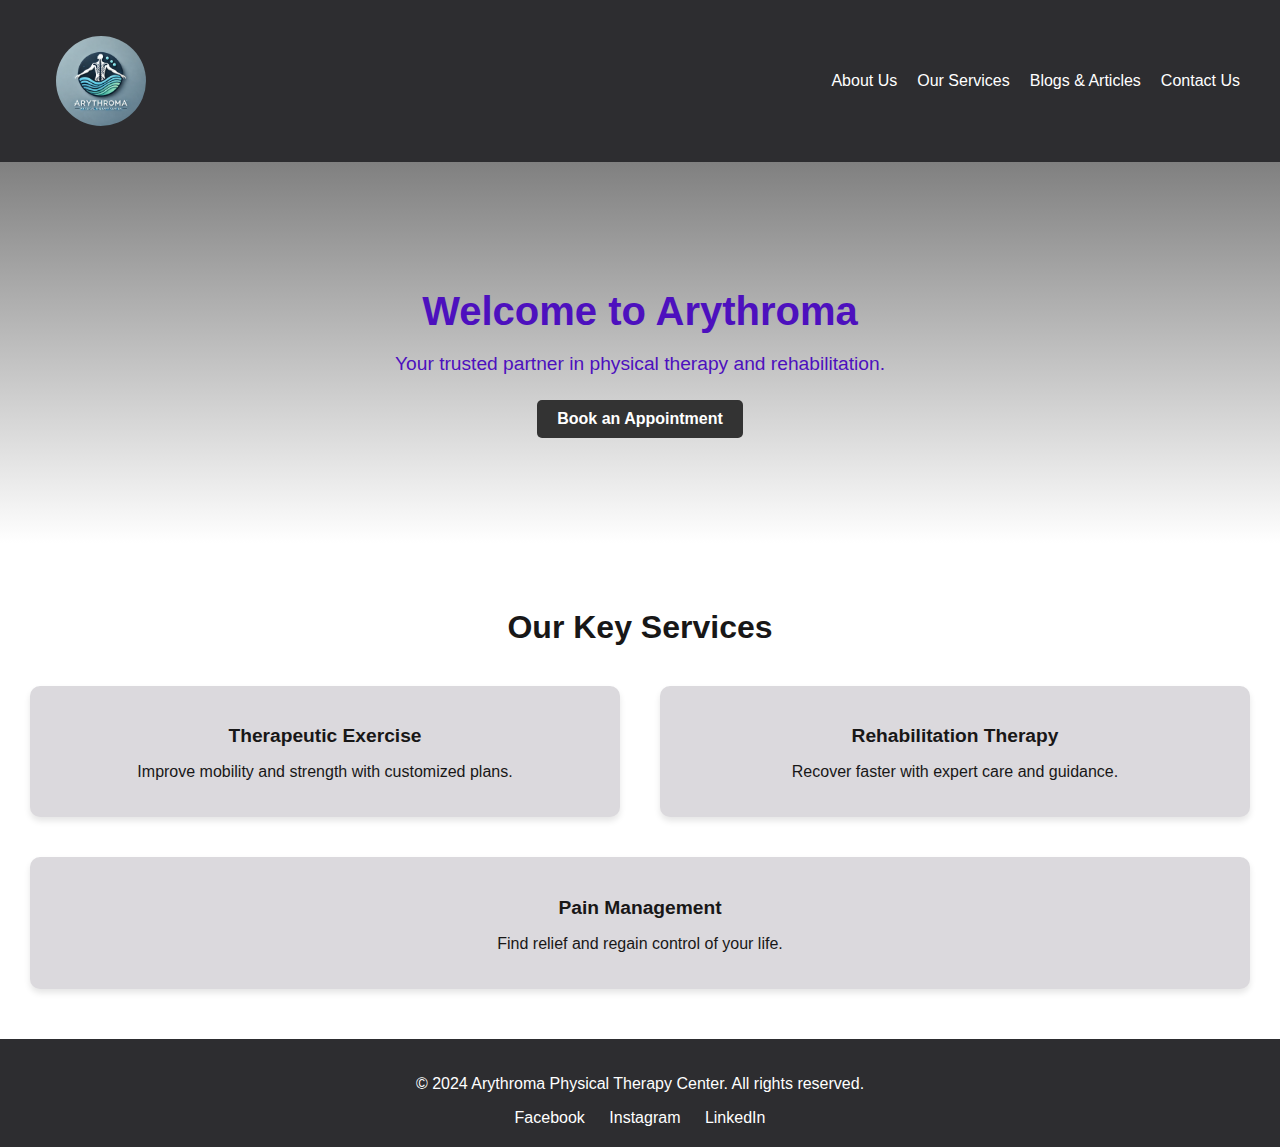
==== index.html @ 5b2447b7 "created index" ====
<!DOCTYPE html>
<html lang="en">
<head>
    <meta charset="UTF-8">
    <meta name="viewport" content="width=device-width, initial-scale=1.0">
    <title>Physical Therapy Center</title>
    <link rel="stylesheet" href="styles.css">
</head>
<body>
      <header class="header">
        <div class="logo">
            <img src="img/My Logo.webp" alt="Arythroma Logo">
        </div>
        <nav class="navbar">
            <ul>
                <li><a href="about-us.html">About Us</a></li>
                <li><a href="#services">Our Services</a></li>
                <li><a href="#blog">Blogs & Articles</a></li>
                <li><a href="#contact">Contact Us</a></li>
            </ul>
        </nav>
        

    </header>

    <section class="hero">
        <div class="hero-content">
            <h1>Welcome to Arythroma</h1>
            <p>Your trusted partner in physical therapy and rehabilitation.</p>
            <a href="#contact" class="cta-button">Book an Appointment</a>
        </div>
    </section>

     <main class="main-section">
        <h2>Our Key Services</h2>
        <div class="services">
            <div class="service">
                <h3>Therapeutic Exercise</h3>
                <p>Improve mobility and strength with customized plans.</p>
            </div>
            <div class="service">
                <h3>Rehabilitation Therapy</h3>
                <p>Recover faster with expert care and guidance.</p>
            </div>
            <div class="service">
                <h3>Pain Management</h3>
                <p>Find relief and regain control of your life.</p>
            </div>
        </div>
    </main>

    <footer class="footer">
        <p>&copy; 2024 Arythroma Physical Therapy Center. All rights reserved.</p>
        <div class="social-icons">
            <a href="#">Facebook</a>
            <a href="#">Instagram</a>
            <a href="#">LinkedIn</a>
        </div>
    </footer>
</body>
</html>
---- styles.css ----
body {
    margin: 0;
    font-family: Arial, sans-serif;
    color: #181717;
    background: #f5f5f5;
}

.header {
    display: flex;
    flex-wrap: wrap;
    justify-content: space-between;
    align-items: center;
    padding: 20px 40px;
    background: #2d2d30;
    color: #fff;
}

.header .logo {
    display: flex;
    align-items: center;
    padding: 1rem;
}

.header .logo img {
    height: 90px; 
    width: 90px; 
    border-radius: 50%;
    display: block;
}


.navbar ul {
    list-style: none;
    display: flex;
    gap: 20px;
    margin: 0;
    padding: 0;
}

.navbar a {
    color: #fff;
    text-decoration: none;
    font-size: 1rem;
}

.navbar a:hover {
    text-decoration: underline;
}

.hero {
    display: flex;
    align-items: center;
    justify-content: center;
    text-align: center;
    padding: 100px 20px;
    background: linear-gradient(to bottom, gray, #ffffff);
    color: #4d10be;
}

.hero-content h1 {
    font-size: 2.5rem;
    margin-bottom: 10px;
}

.hero-content p {
    font-size: 1.2rem;
    margin-bottom: 20px;
}

.cta-button {
    display: inline-block;
    padding: 10px 20px;
    margin: 0.3rem;
    background: #333;
    color: #fff;
    text-decoration: none;
    border-radius: 5px;
    font-weight: bold;
}

.cta-button:hover {
    background: #555;
}

.main-section {
    padding: 40px 20px;
    background: #ffffff;
    text-align: center;
}

.main-section h2 {
    font-size: 2rem;
    margin-bottom: 30px;
}

.services {
    display: flex;
    justify-content: center;
    gap: 20px;
    flex-wrap: wrap;
}

.service {
    background: #dbd9dd;
    padding: 20px;
    border-radius: 10px;
    flex: 1 1 calc(30% - 20px);
    box-shadow: 0 4px 6px rgba(0, 0, 0, 0.1);
    min-width: 250px;
    margin: 10px;
}

.service h3 {
    font-size: 1.2rem;
    margin-bottom: 10px;
}

.footer {
    padding: 20px;
    background: #2d2d30;
    color: #fff;
    text-align: center;
}

.footer .social-icons a {
    margin: 0 10px;
    color: #fff;
    text-decoration: none;
}

.footer .social-icons a:hover {
    text-decoration: underline;
}

@media (max-width: 768px) {
    .header {
        padding: 20px;
        flex-direction: column;
    }

    .navbar ul {
        flex-direction: column;
        align-items: center;
        gap: 10px;
    }

    .hero-content h1 {
        font-size: 2rem;
    }

    .hero-content p {
        font-size: 1rem;
    }

    .cta-button {
        font-size: 1rem;
    }

    .main-section h2 {
        font-size: 1.5rem;
    }
    .service h3 {
        font-size: 1.5rem;
    }
    .service p {
        font-size: 1.5rem;
    }
    .main-section h2 {
        font-size: 1.5rem;
    }
    .footer p {
        font-size: 0.9rem;
    }
    .footer .social-icons a {
        font-size: 0.9rem;
    }
}

@media (max-width: 480px) {
    .hero-content h1 {
        font-size: 1.5rem;
    }

    .hero-content p {
        font-size: 1rem;
    }

    .cta-button {
        font-size: 0.7rem;
        padding: 8px 16px;
    }
    .service h3 {
        font-size: 1rem;
    }
    .service p {
        font-size: 0.8rem;
    }
    .main-section h2 {
        font-size: 1.2rem;
    }
    .footer p {
        font-size: 0.7rem;
    }
    .footer .social-icons a {
        font-size: 0.7rem;
    }
}
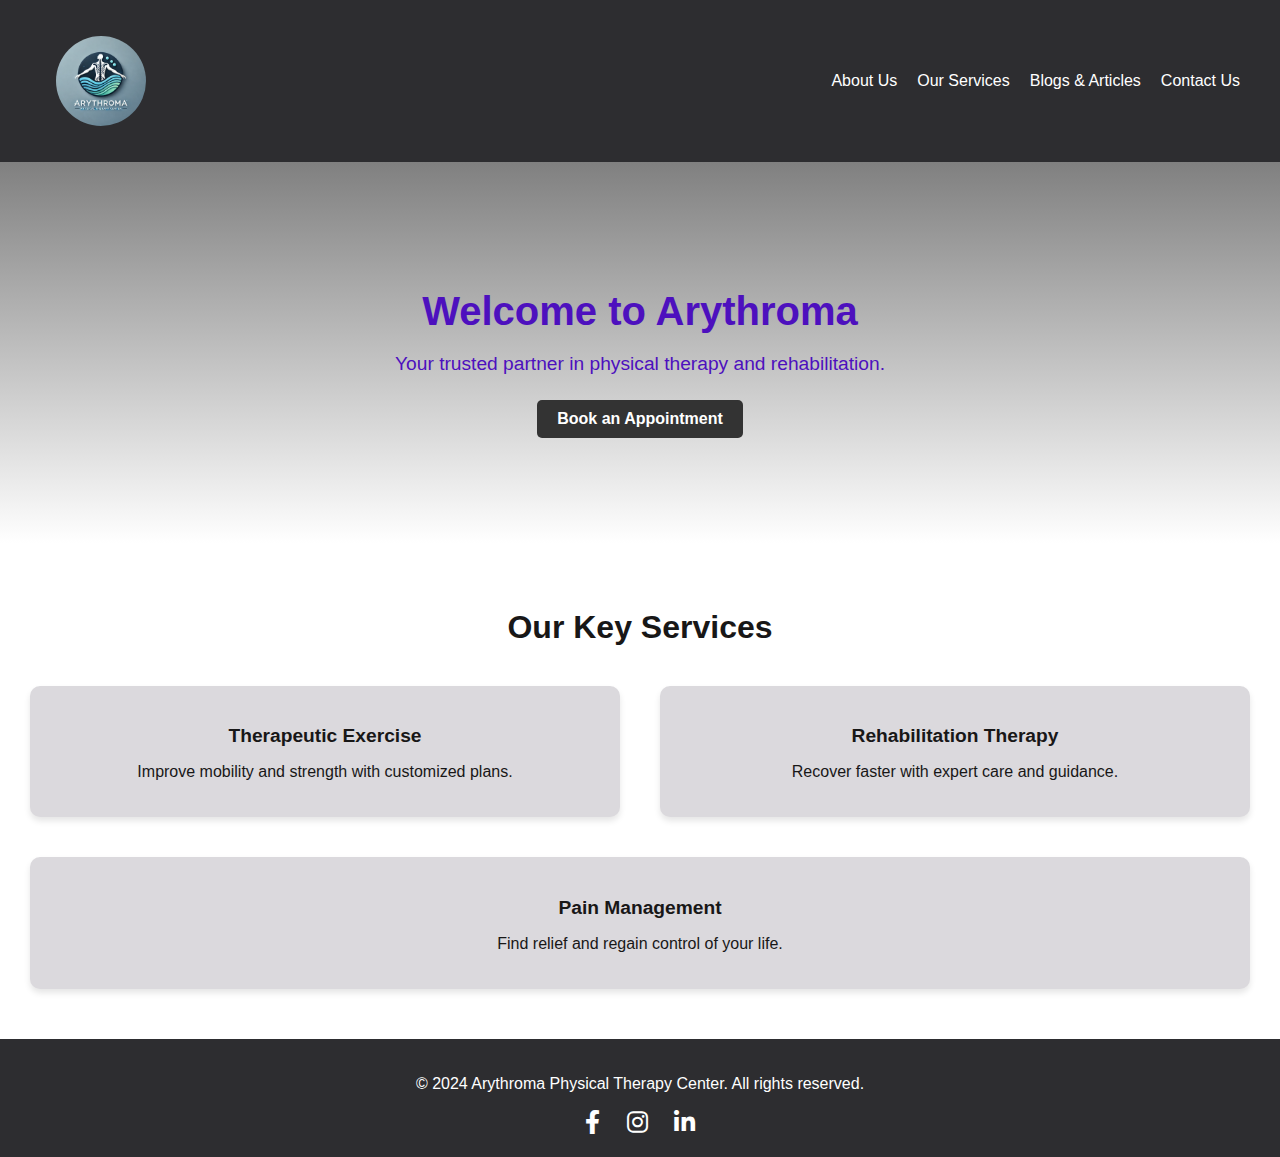
==== commit 6ed253c0: "font awesome add" ====
--- a/index.html
+++ b/index.html
@@ -5,33 +5,32 @@
     <meta name="viewport" content="width=device-width, initial-scale=1.0">
     <title>Physical Therapy Center</title>
     <link rel="stylesheet" href="styles.css">
+    <link rel="stylesheet" href="https://cdnjs.cloudflare.com/ajax/libs/font-awesome/6.0.0-beta3/css/all.min.css">
 </head>
 <body>
-      <header class="header">
+    <header class="header">
         <div class="logo">
             <img src="img/My Logo.webp" alt="Arythroma Logo">
         </div>
         <nav class="navbar">
             <ul>
                 <li><a href="about-us.html">About Us</a></li>
-                <li><a href="#services">Our Services</a></li>
+                <li><a href="our-services.html">Our Services</a></li>
                 <li><a href="#blog">Blogs & Articles</a></li>
-                <li><a href="#contact">Contact Us</a></li>
+                <li><a href="contacts-us.html">Contact Us</a></li>
             </ul>
         </nav>
-        
-
     </header>
 
     <section class="hero">
         <div class="hero-content">
             <h1>Welcome to Arythroma</h1>
             <p>Your trusted partner in physical therapy and rehabilitation.</p>
-            <a href="#contact" class="cta-button">Book an Appointment</a>
+            <a href="book-appointment.html" class="cta-button">Book an Appointment</a>
         </div>
     </section>
 
-     <main class="main-section">
+    <main class="main-section">
         <h2>Our Key Services</h2>
         <div class="services">
             <div class="service">
@@ -52,9 +51,15 @@
     <footer class="footer">
         <p>&copy; 2024 Arythroma Physical Therapy Center. All rights reserved.</p>
         <div class="social-icons">
-            <a href="#">Facebook</a>
-            <a href="#">Instagram</a>
-            <a href="#">LinkedIn</a>
+            <a href="https://www.facebook.com" target="_blank" class="social-icon">
+                <i class="fab fa-facebook-f"></i>
+            </a>
+            <a href="https://www.instagram.com" target="_blank" class="social-icon">
+                <i class="fab fa-instagram"></i>
+            </a>
+            <a href="https://www.linkedin.com" target="_blank" class="social-icon">
+                <i class="fab fa-linkedin-in"></i>
+            </a>
         </div>
     </footer>
 </body>
--- a/styles.css
+++ b/styles.css
@@ -27,7 +27,6 @@
     border-radius: 50%;
     display: block;
 }
-
 
 .navbar ul {
     list-style: none;
@@ -126,10 +125,11 @@
     margin: 0 10px;
     color: #fff;
     text-decoration: none;
+    font-size: 1.5rem; /* حجم الأيقونة */
 }
 
 .footer .social-icons a:hover {
-    text-decoration: underline;
+    color: #ddd; /* تغيير اللون عند التمرير */
 }
 
 @media (max-width: 768px) {
@@ -159,18 +159,19 @@
     .main-section h2 {
         font-size: 1.5rem;
     }
+
     .service h3 {
         font-size: 1.5rem;
     }
+
     .service p {
         font-size: 1.5rem;
     }
-    .main-section h2 {
-        font-size: 1.5rem;
-    }
+
     .footer p {
         font-size: 0.9rem;
     }
+
     .footer .social-icons a {
         font-size: 0.9rem;
     }
@@ -189,19 +190,24 @@
         font-size: 0.7rem;
         padding: 8px 16px;
     }
+
     .service h3 {
         font-size: 1rem;
     }
+
     .service p {
         font-size: 0.8rem;
     }
+
     .main-section h2 {
         font-size: 1.2rem;
     }
+
     .footer p {
         font-size: 0.7rem;
     }
+
     .footer .social-icons a {
         font-size: 0.7rem;
     }
-}+}
